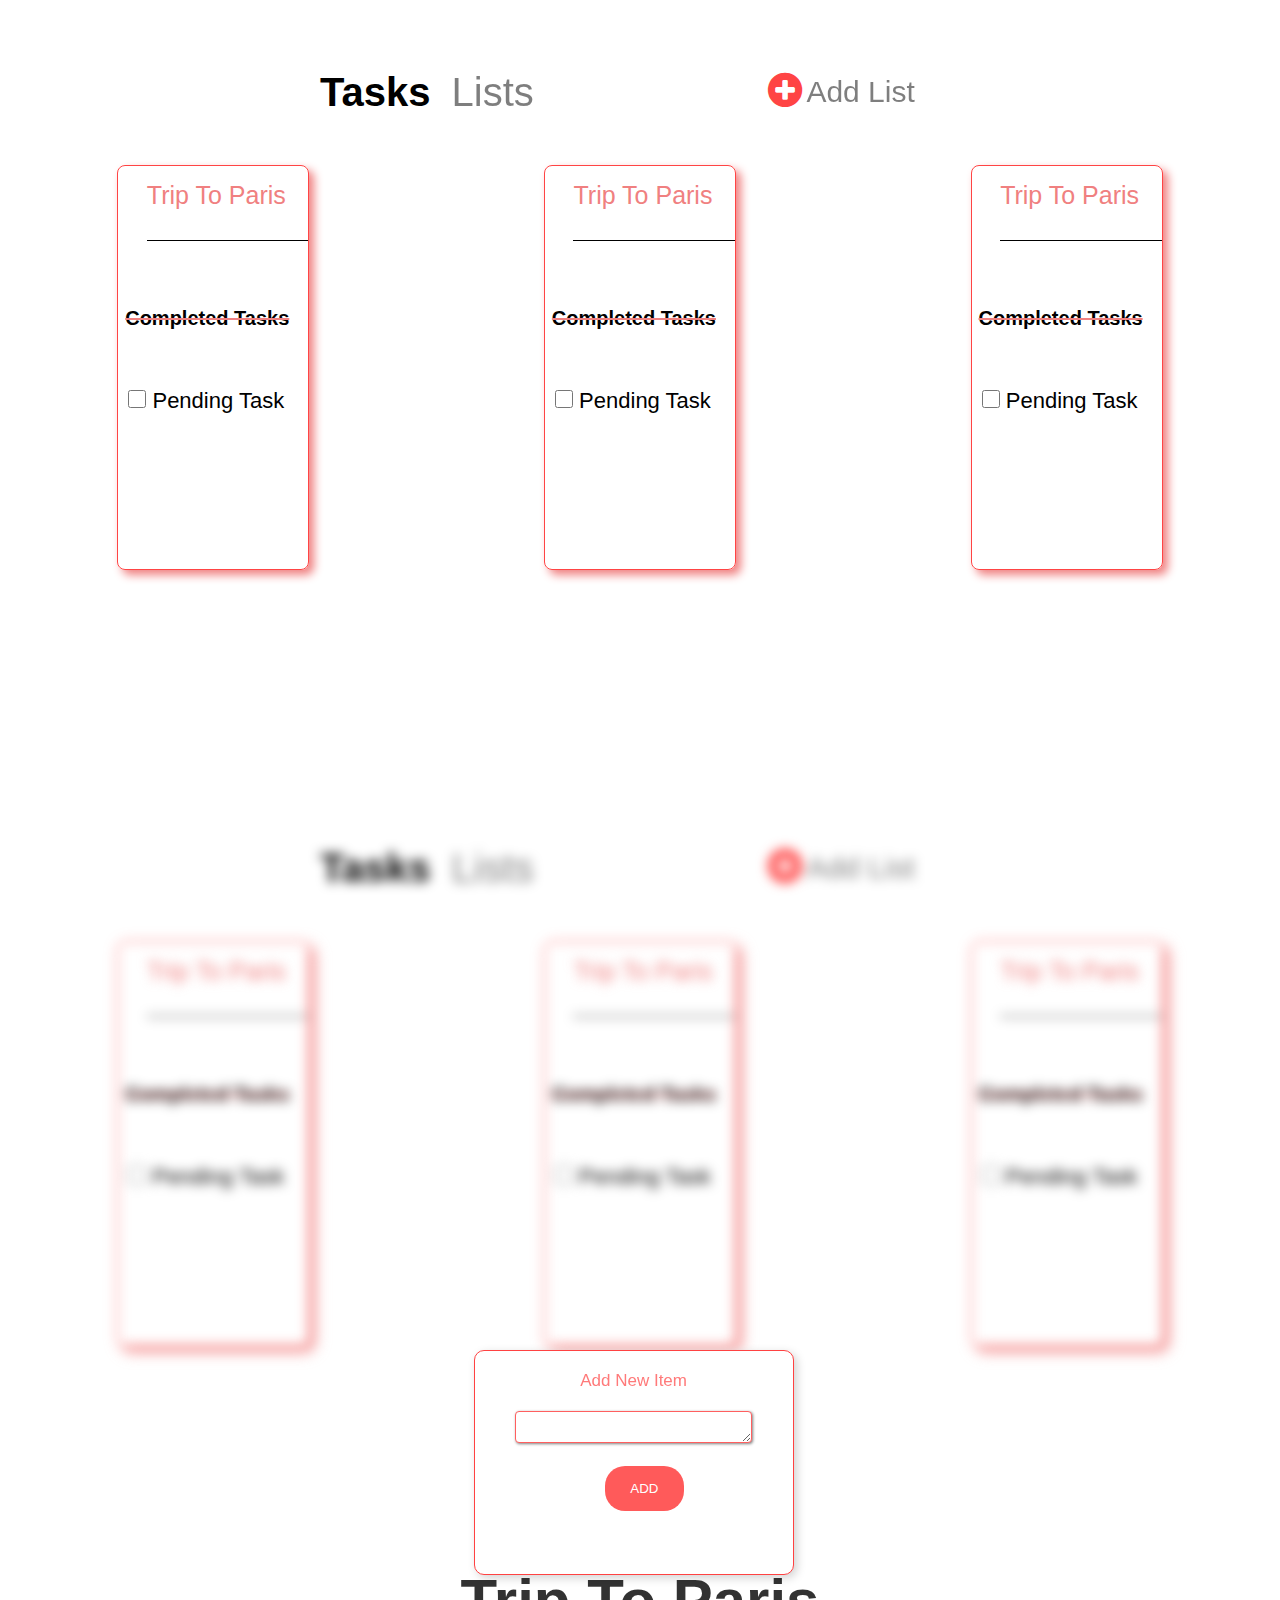
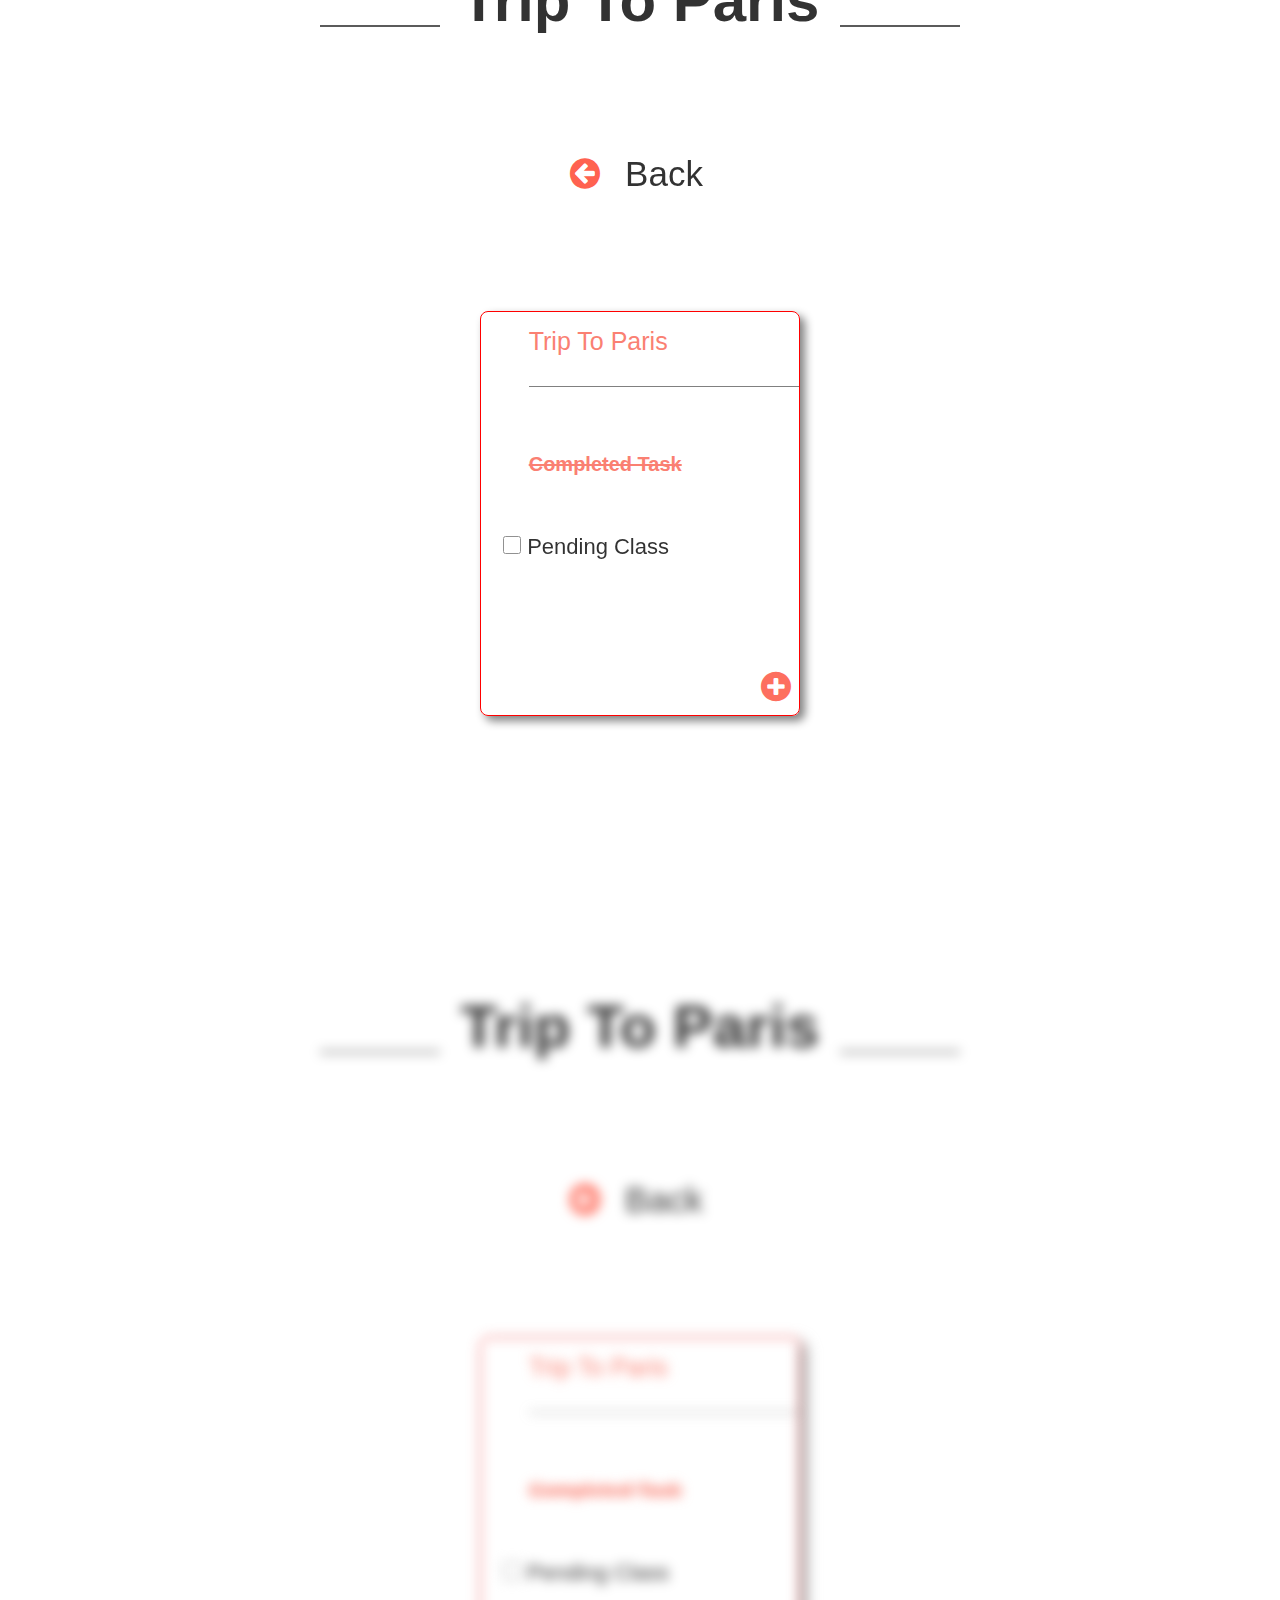
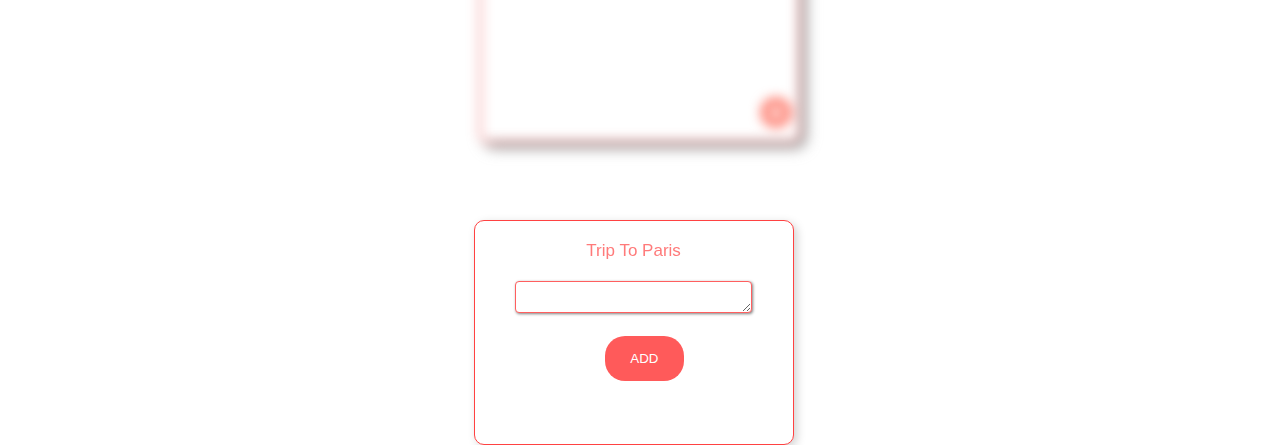
==== index.html @ 1796a3d1 "first commit" ====
<!DOCTYPE html>
<html lang="en">
<head>
    <meta charset="UTF-8">
    <meta http-equiv="X-UA-Compatible" content="IE=edge">
    <meta name="viewport" content="width=device-width, initial-scale=1.0">
    <link rel="stylesheet" href="https://cdnjs.cloudflare.com/ajax/libs/font-awesome/4.7.0/css/font-awesome.min.css">

    <title>TO DO UI APP</title>
    <link rel="stylesheet" href="index.css">
</head>
<body>
    <!-- page 1 -->
    <div class="upper_container">

        <!-- sub 1-->
        <div class="upper_container1">
            <span id="tasks">
                Tasks
            </span>

            <span id="lists">
                Lists
            </span>
        </div>



        <!-- sub 2 -->
        <div class="upper_container2">
            <div class="circle">
                <i class="fa fa-plus-circle" style="font-size:40px;color:rgb(255, 68, 68)">  </i>
            </div>

            <div id="addlist">
                Add List
            </div>
        </div>

    </div>


    <!-- parent div -->

    <div class="parent_card">

        <!-- first card -->
    <div class="card1">
        <!-- three sections -->

        <div class="div1">
            <p>Trip To Paris</p>
        </div>

        <div class="div2">
            <p>Completed Tasks</p>
        </div>

        <div class="div3">
            <form>
                <input type="checkbox" name="todo" id="check">
                <label for="todo">Pending Task</label>
            </form>
        </div>

    </div>

    <!-- second card -->
    <div class="card2">
        <!-- three sections -->

        <div class="div1">
            <p>Trip To Paris</p>
        </div>

        <div class="div2">
            <p>Completed Tasks</p>
        </div>

        <div class="div3">
            <form>
                <input type="checkbox" name="todo" id="check">
                <label for="todo">Pending Task</label>
            </form>
        </div>

    </div>

    <!-- third card -->
    <div class="card3">
        <!-- three sections -->

        <div class="div1">
            <p>Trip To Paris</p>
        </div>

        <div class="div2">
            <p>Completed Tasks</p>
        </div>

        <div class="div3">
            <form>
                <input type="checkbox" name="todo" id="check">
                <label for="todo">Pending Task</label>
            </form>
        </div>

    </div>

    </div>


    <!-- page 1 blur -->

    <div class="not-show">

        <div class="upper_container">

            <!-- sub 1-->
            <div class="upper_container1">
                <span id="tasks">
                    Tasks
                </span>
    
                <span id="lists">
                    Lists
                </span>
            </div>
    
    
    
            <!-- sub 2 -->
            <div class="upper_container2">
                <div class="circle">
                    <i class="fa fa-plus-circle" style="font-size:40px;color:rgb(255, 68, 68)">  </i>
                </div>
    
                <div id="addlist">
                    Add List
                </div>
            </div>
    
        </div>
    
    
        <div class="parent_card">
    
            <!-- first card -->
        <div class="card1">
            <!-- three sections -->
    
            <div class="div1">
                <p>Trip To Paris</p>
            </div>
    
            <div class="div2">
                <p>Completed Tasks</p>
            </div>
    
            <div class="div3">
                <form>
                    <input type="checkbox" name="todo" id="check">
                    <label for="todo">Pending Task</label>
                </form>
            </div>
    
        </div>
    
        <!-- second card -->
        <div class="card1">
            <!-- three sections -->
    
            <div class="div1">
                <p>Trip To Paris</p>
            </div>
    
            <div class="div2">
                <p>Completed Tasks</p>
            </div>
    
            <div class="div3">
                <form>
                    <input type="checkbox" name="todo" id="check">
                    <label for="todo">Pending Task</label>
                </form>
            </div>
    
        </div>
    
        <!-- third card -->
        <div class="card1">
            <!-- three sections -->
    
            <div class="div1">
                <p>Trip To Paris</p>
            </div>
    
            <div class="div2">
                <p>Completed Tasks</p>
            </div>
    
            <div class="div3">
                <form>
                    <input type="checkbox" name="todo" id="check">
                    <label for="todo">Pending Task</label>
                </form>
            </div>
    
        </div>
    
        </div>

    </div>

    <!-- pop up -->

    <div class="pop-up">
    
        <center> <p id="add_new">Add New Item</p> </center> 
        
        <center> <textarea  class="pop-upbar" ></textarea> </center> 
        
        <button class="pop-up-button">ADD</button>
    
    </div>
   

    
<!-- Page 2 -->

<div class="page2">

    <div class="trip_paris">
        <div class="heading">
             Trip To Paris
        </div>
    
        <div class="lower_container">
    
            <div class="arrow">
                 <i class="fa fa-arrow-circle-left"></i>
            </div>
         
            <div class="text_back">
               Back
            </div>
        </div>
    </div>
    
    <div class="card">
    
     <div class="c1">
         <p>Trip To Paris</p>
     </div>
    
     <div class="c2">
         <p>Completed Task</p>
     </div>
    
     <div class="c3">
         <form>
             <input type="checkbox" name="checkbox" id="check1" >
             <label for="check">Pending Class</label>
         </form>
     </div>
    
     <div class="plus">
         <i class="fa fa-plus-circle"></i>
     </div>
    
    </div>

</div>

<!--  blur -->

<div class="not-show">
    <div class="page2">

        <div class="trip_paris">
            <div class="heading">
                 Trip To Paris
            </div>
        
            <div class="lower_container">
        
                <div class="arrow">
                     <i class="fa fa-arrow-circle-left"></i>
                </div>
             
                <div class="text_back">
                   Back
                </div>
            </div>
        </div>
        
        <div class="card">
        
         <div class="c1">
             <p>Trip To Paris</p>
         </div>
        
         <div class="c2">
             <p>Completed Task</p>
         </div>
        
         <div class="c3">
             <form>
                 <input type="checkbox" name="checkbox" id="check1" >
                 <label for="check">Pending Class</label>
             </form>
         </div>
        
         <div class="plus">
             <i class="fa fa-plus-circle"></i>
         </div>
        
        </div>
    
    </div>
</div>

<div class="pop-up1">
    
    <center> <p id="add_new1">Trip To Paris</p> </center> 
    
    <center> <textarea  class="pop-upbar1" ></textarea> </center> 
    
    <button class="pop-up-button1">ADD</button>

</div>

</body>
</html>
---- index.css ----
*{
    margin: 0;
    padding: 0;
    box-sizing: border-box;
    font-family: Arial, Helvetica, sans-serif;
}

.upper_container{
    width: 50%;
    height: 10%;
    margin: 50px auto;
    position: relative;
}

.upper_container1{
    width: 35%;
    height: 100%;
    padding-top: 20px ;
}

#tasks{
    font-weight: bold;
    font-size: 2.5rem;
}

#lists{
    font-size: 2.5rem;
    margin-left: 10px;
    opacity: 0.5;
}

.upper_container2{
    width: 30%;
    height: 100%;
    padding-top: 20px;
    position: absolute;
    top: 0px;
    right: 0px;
}

#addlist{
    position: absolute;
    width: 80%;
    height: 100%;
    top: 0;
    right: 0;
    font-size: 30px;
    opacity: 0.5;
    padding-top: 25px;
}

.card1,.card2,.card3{
    margin-top: 10px;
    border: 1.5px solid rgb(255, 68, 68);
    height: 45vh;
    width: 15%;
    position: relative;
    border-radius: 8px;
    box-shadow: 5px 5px 10px lightcoral;
    margin: auto;
}

.div1{
    position: absolute;
    top: 15px;
    right: 0;
    font-size: 25px;
    width: 85%;
    text-align: left;
    height: 15%;
    color: lightcoral;
    border-bottom: 1px solid black;
}

.div2{
    width: 90%;
    height:10% ;
    font-size: 20px;
    color: black;
    text-align: right;
    position: absolute;
    top: 35%;
    font-weight: bold;
    text-decoration: lightcoral line-through;
}

.div3{
    width: 90%;
    height: 10%;
    position: absolute;
    top: 55%;
    text-align: left;
    font-size: 22px;
}

#check{
    width: 18px;
    height: 18px;
    margin-left: 10px;
}

.parent_card{
    display: flex;
}

.trip_paris{
    
    width: 50%;
    height: 35vh ;
    margin: 50px auto;
    position: relative;
}

.page2{
    margin-top: 200px;
    margin-bottom: 100px;
}

.heading{
    width: 100%;
    height: 50%;
    padding-top: 20px;
    font-weight: bold;
    font-size:60px ;
    text-align: center;
    opacity: 0.8;
}

.heading::before{
    content: "";
    display: block;
    width: 120px;
    height: 2px;  /*height small*/
    background: black;

    position: absolute;
    left: 0;
    top: 25%;
    opacity: 0.8;
    
}

.heading::after{
    content: "";
    display: block;
    width: 120px;
    height: 2px;
    background-color: black;
    position: absolute;
    right: 0;
    top: 25%;
    opacity: 0.8;
}

.lower_container{
    position: absolute;
    top: 50%;
    width: 100%;
    text-align: center;
    padding-top: 45px;
    
}

.arrow{
    color: rgb(255, 98, 80);
    font-size: 35px ;  /*width 20%*/
    position: absolute;
    top: 50px;
    right:360px ;
    
}

.text_back{
    position: absolute;
    width:80% ;
    height:100% ;
    top: 50px ;
    right: 40px;
    font-size: 35px ;
    opacity: 0.8;
}

.card{
    margin-top: 10px;
    width: 25%;
    height: 45vh;
    border: 1.5px solid red ;
    border-radius: 8px;
    /*for center*/
    position: relative;
    margin: auto;
    box-shadow: 5px 5px 10px gray;
}

.c1{
    position: absolute;
    top: 15px;
    right: 0px;
    text-align: left;
    font-size: 25px;
    width: 85%;
    height: 15%;   /*15% of  40vh */
    border-bottom: 1px solid gray;
    color: salmon;

}

.c2{
    position: absolute;
    width: 85%;
    height: 15%;
    top: 35%;
    right: 0px;
    color: salmon;
    text-decoration: salmon line-through ;
    font-size: 20px;
    font-weight: bold;
}


.c3{
    position: absolute;
    top: 55%;
    width: 85%;
    height: 15%;
    text-align: left;
    font-size: 22px;
    opacity: 0.8;

}

#check1{
    width:18px;
    height: 18px;
    margin-left:22px ;
}

.plus{
    position: absolute;
    bottom:8px ;
    right: 8px;
    font-size:35px ;
    color: rgb(253, 111, 95);
    
}

.not-show{
    filter: blur(6px);
    -webkit-filter: blur(6px);
    margin-top: 20%;
}

.pop-up{
    position: absolute;
    top: 150%;
    left: 37%;  /*37  25%  37   right middle left*/
    height: 25vh;
    width: 25%;
    border: 1.5px solid rgb(255, 66, 66);
    border-radius: 10px;
    color:rgb(255, 66, 66) ;
    font-size: 18px;
    box-shadow: 3px 3px 10px lightgray ;
    background-color: white;
    padding: 20px;
}

#add_new{
    opacity: 0.7;
    font-size: 17px;

}

.pop-upbar{
    margin-top: 20px;
    border-radius: 4px;
    width: 85%;
    height: 25%;
    border: 1.5px solid rgb(255, 95, 95);
    box-shadow: 1px 1px 3px gray;
}

.pop-up-button{
    width: 25%;
    height: 20%;
    margin-top: 18px;
    color: white;
    background-color: rgb(255, 90, 90);
    border-radius: 20px;
    border: none;
    position: absolute;
    left: 130px;
    font-size: 20;
}




/*  */

.pop-up1{
    position: absolute;
    top: 380%;
    left: 37%;  /*37  25%  37   right middle left*/
    height: 25vh;
    width: 25%;
    border: 1.5px solid rgb(255, 66, 66);
    border-radius: 10px;
    color:rgb(255, 66, 66) ;
    font-size: 18px;
    box-shadow: 3px 3px 10px lightgray ;
    background-color: white;
    padding: 20px;
}

#add_new1{
    opacity: 0.7;
    font-size: 17px;

}

.pop-upbar1{
    margin-top: 20px;
    border-radius: 4px;
    width: 85%;
    height: 25%;
    border: 1.5px solid rgb(255, 95, 95);
    box-shadow: 1px 1px 3px gray;
}

.pop-up-button1{
    width: 25%;
    height: 20%;
    margin-top: 18px;
    color: white;
    background-color: rgb(255, 90, 90);
    border-radius: 20px;
    border: none;
    position: absolute;
    left: 130px;
    font-size: 20;
}

@media(max-width: 600px){
    .upper_container{
        width: 80%;
    } 

    #addlist{
        display: none;
    }

    .parent_card{
        display: block;
    }

    .circle{
        right: 40px;
    }

    .upper_container1{
        width: 80%;
    }

    .div2{
        display: none;
    }

    .div3{
        display: none;
    }

    .div1{
        border:none ;
        color: rgb(7, 7, 7);
    }

    .card1{
        width: 90%;
        height: 15vh;
        margin-top:30px ;
    }

    .card2{
        width: 90%;
        height: 15vh;
        margin-top:30px ;
    }

    .card3{
        width: 90%;
        height: 15vh;
        margin-top:30px ;
    }

    .pop-up{
        height: 40vh;
        width: 70%;
        left: 45px;
        top: 120%;
    }

    .pop-up-button{
        left: 97px;
    }

    .pop-up1{
        height: 40vh;
        width: 70%;
        left: 45px;
    }

    .pop-up-button1{
        left: 97px;
    }

    .heading::before{
        
        display: none;
        
    }
    
    .heading::after{
       display: none;
    }

    .heading{
        font-size:35px ;
        height: 40%;
    }

    .text_back{
        display: none;
    }

    .trip_paris{
        width: 80%;
        height: 12vh;
    }

    .card{
        width: 80%;
        height: 70vh;
    }
    
   .arrow{
    top: 0px;
    right:300px ; 
   }
   
   .lower_container{
       top: 38%;
   }
}
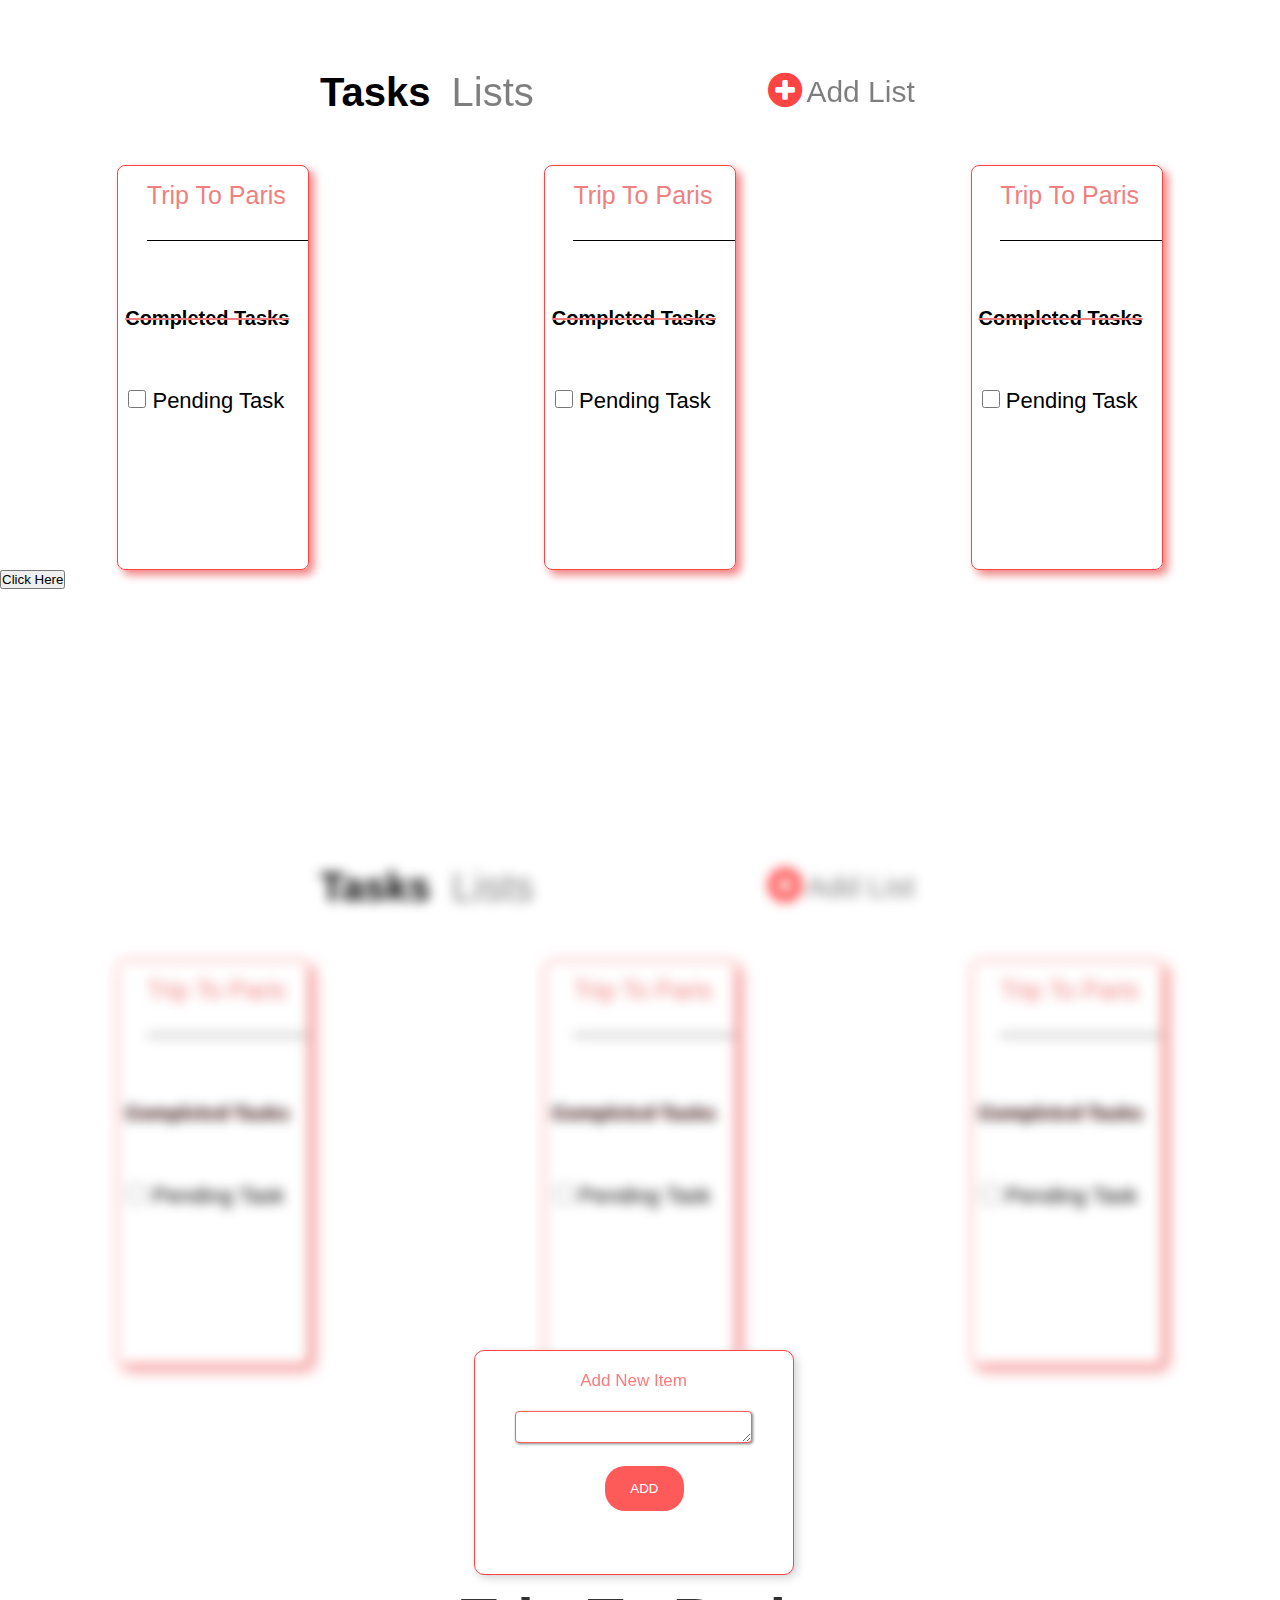
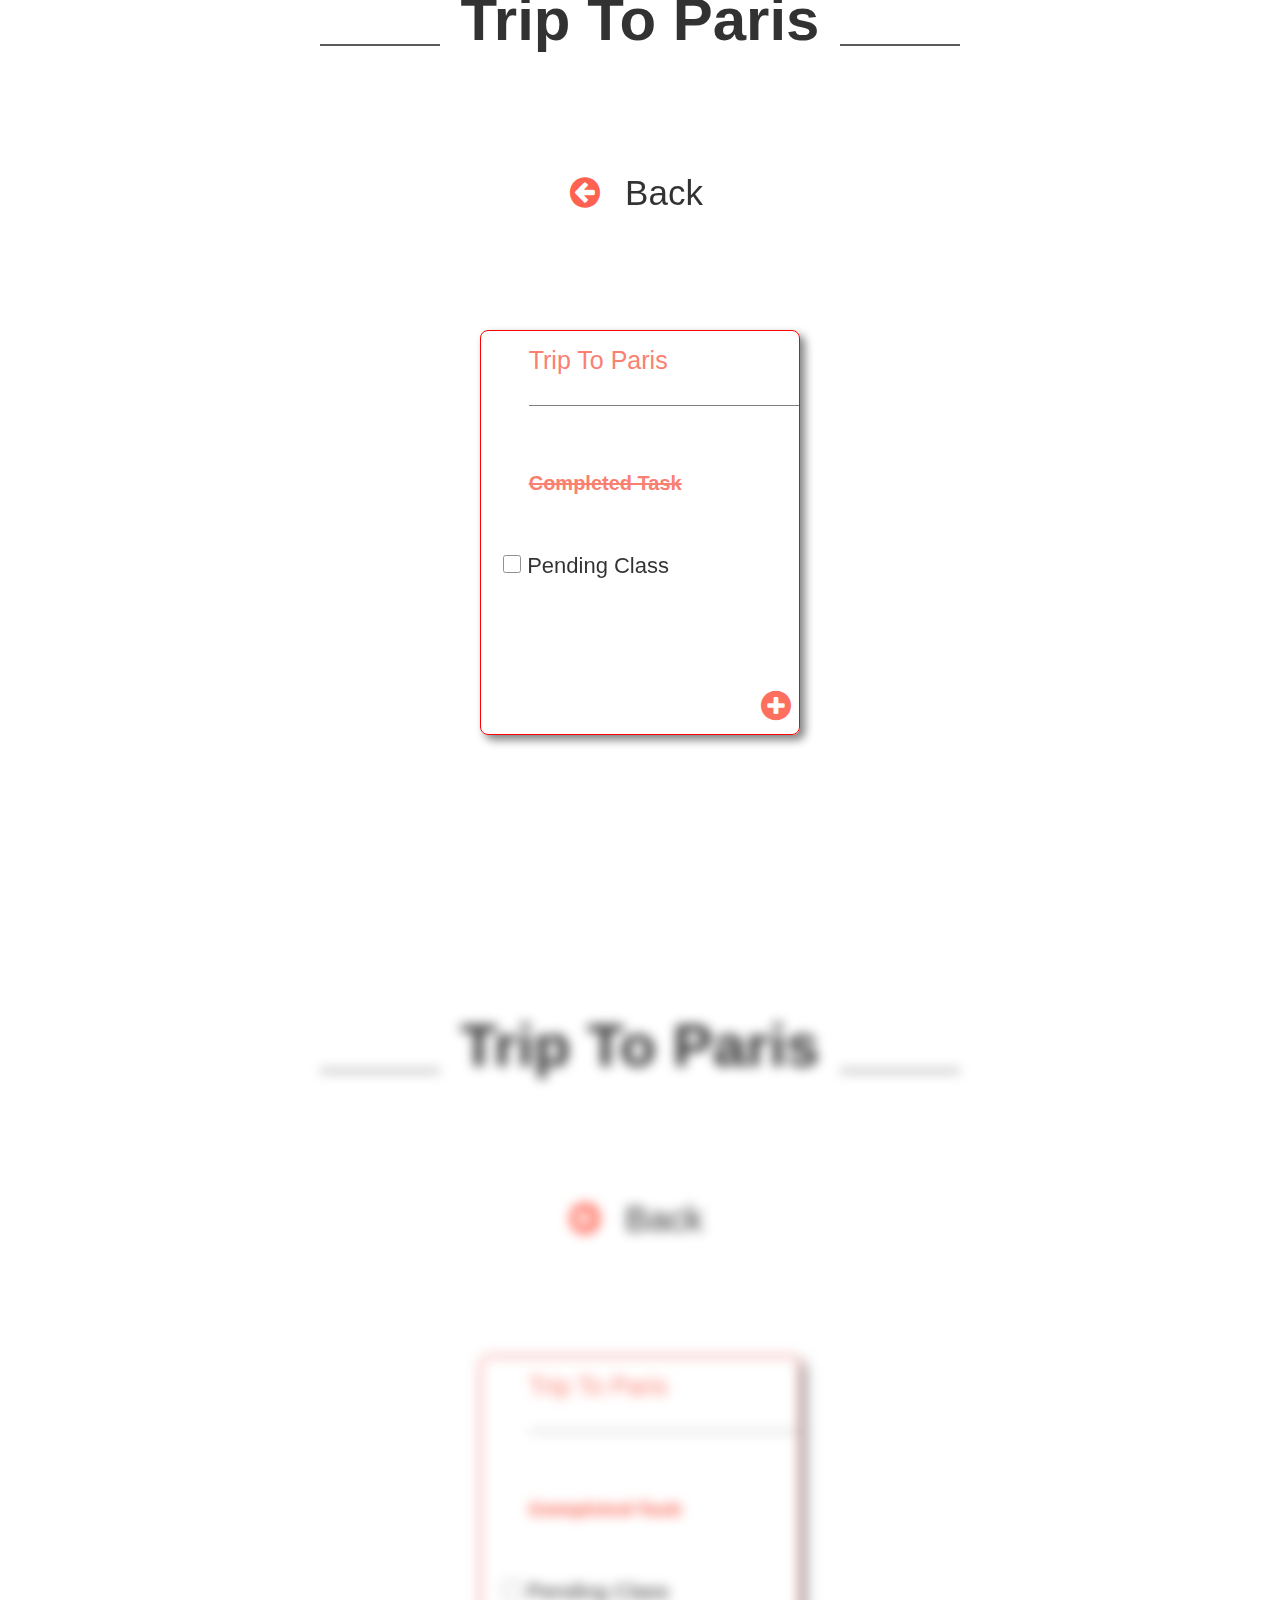
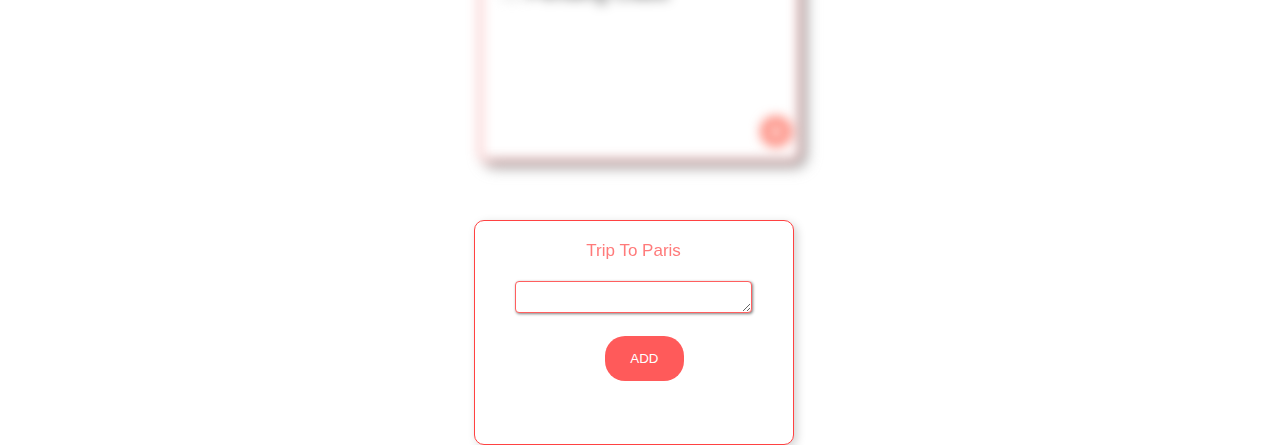
==== commit f95e3ca4: "add button" ====
--- a/index.html
+++ b/index.html
@@ -108,8 +108,12 @@
     </div>
 
     </div>
-
-
+    
+    <!--add button-->
+    <a href="index_2.html"><button  id="btn-click">Click Here</button></a>
+    
+    
+    
     <!-- page 1 blur -->
 
     <div class="not-show">
@@ -331,4 +335,4 @@
 </div>
 
 </body>
-</html>+</html>
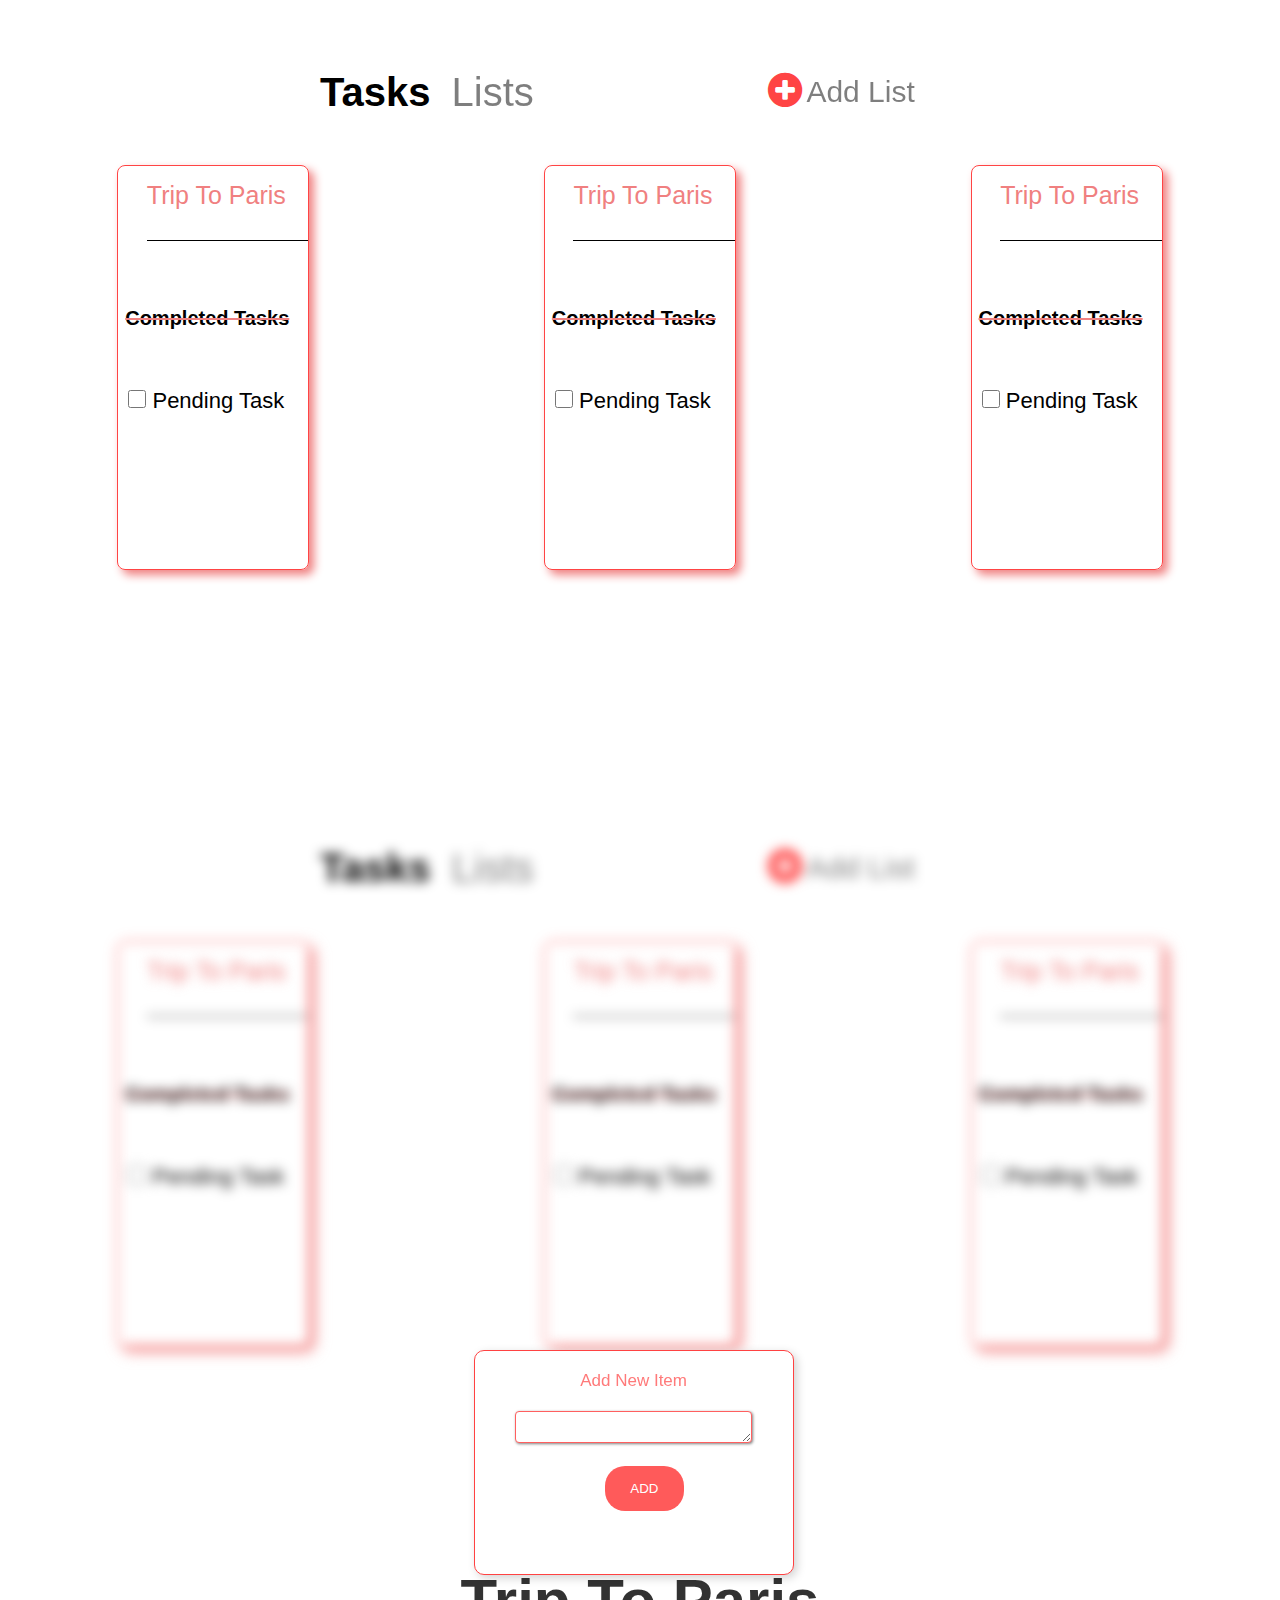
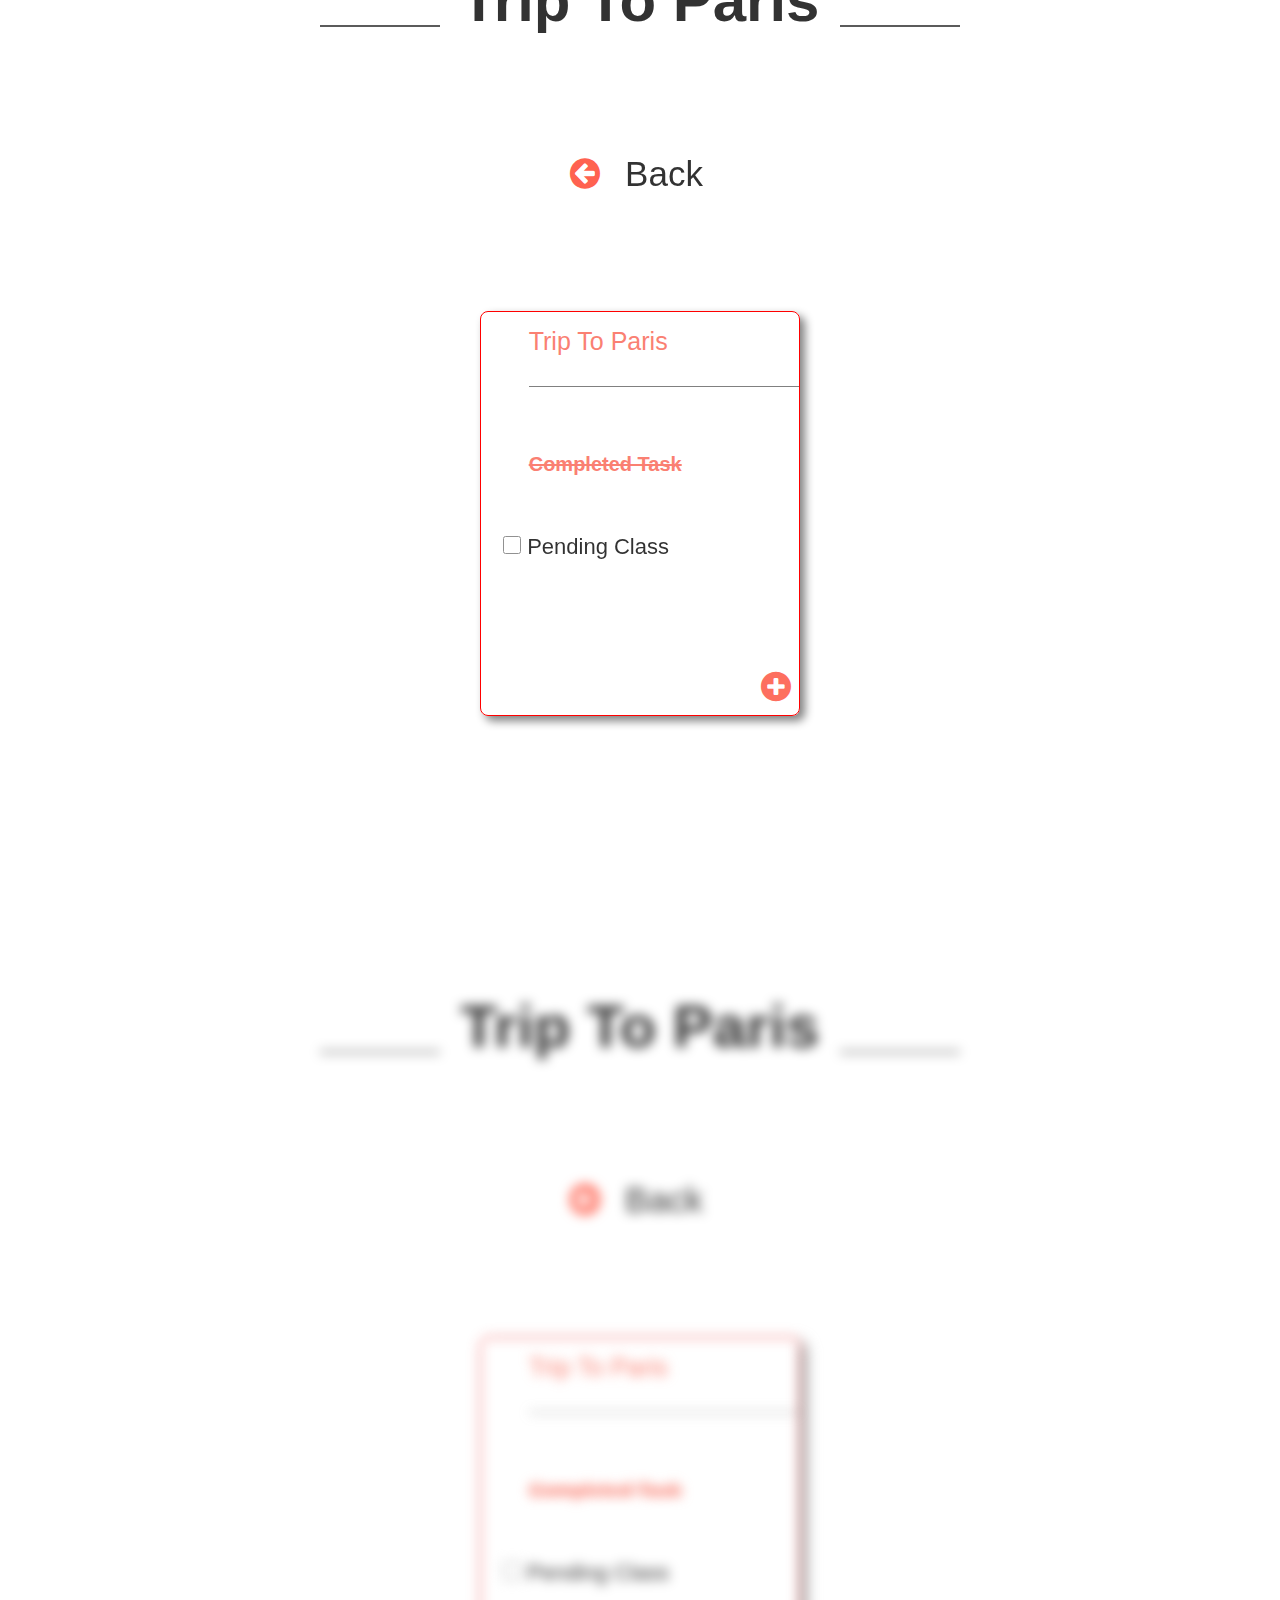
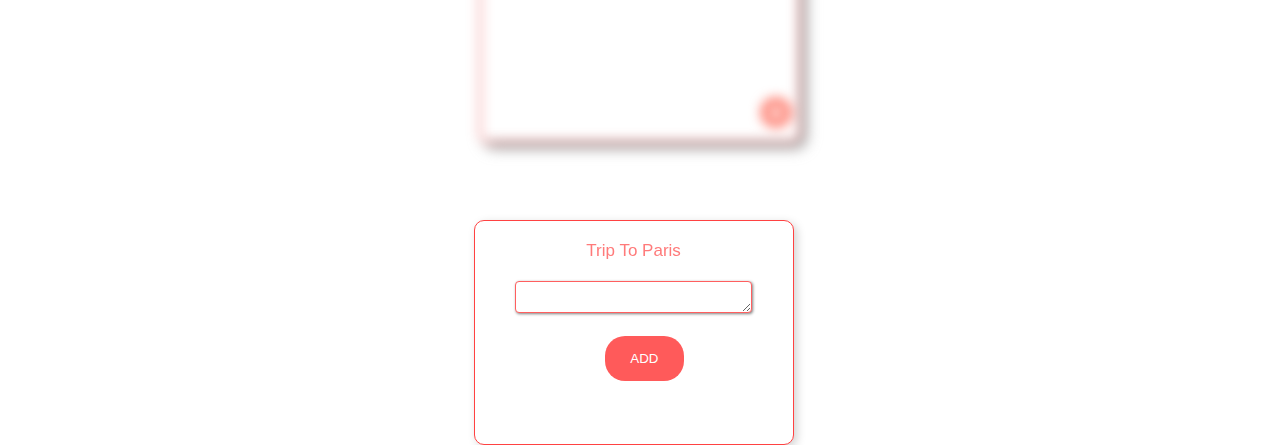
==== commit dc69b0ec: "add link to fa fa circle" ====
--- a/index.html
+++ b/index.html
@@ -28,9 +28,10 @@
 
         <!-- sub 2 -->
         <div class="upper_container2">
-            <div class="circle">
+            <a href="index_2.html"><div class="circle">
                 <i class="fa fa-plus-circle" style="font-size:40px;color:rgb(255, 68, 68)">  </i>
             </div>
+            </a>
 
             <div id="addlist">
                 Add List
@@ -108,11 +109,6 @@
     </div>
 
     </div>
-    
-    <!--add button-->
-    <a href="index_2.html"><button  id="btn-click">Click Here</button></a>
-    
-    
     
     <!-- page 1 blur -->
 
--- a/index.css
+++ b/index.css
@@ -91,6 +91,17 @@
     top: 55%;
     text-align: left;
     font-size: 22px;
+}
+
+
+#btn-click{
+    background-color: white;
+    color: #ff5e74;
+    border: 1px solid #a1a1a1;
+    padding: 10px;
+    margin-top: 35px;
+    margin-left: 45%;
+    box-shadow: 3px 2px 5px 0 #ff5e74;
 }
 
 #check{
@@ -451,4 +462,6 @@
    .lower_container{
        top: 38%;
    }
-}+}
+
+
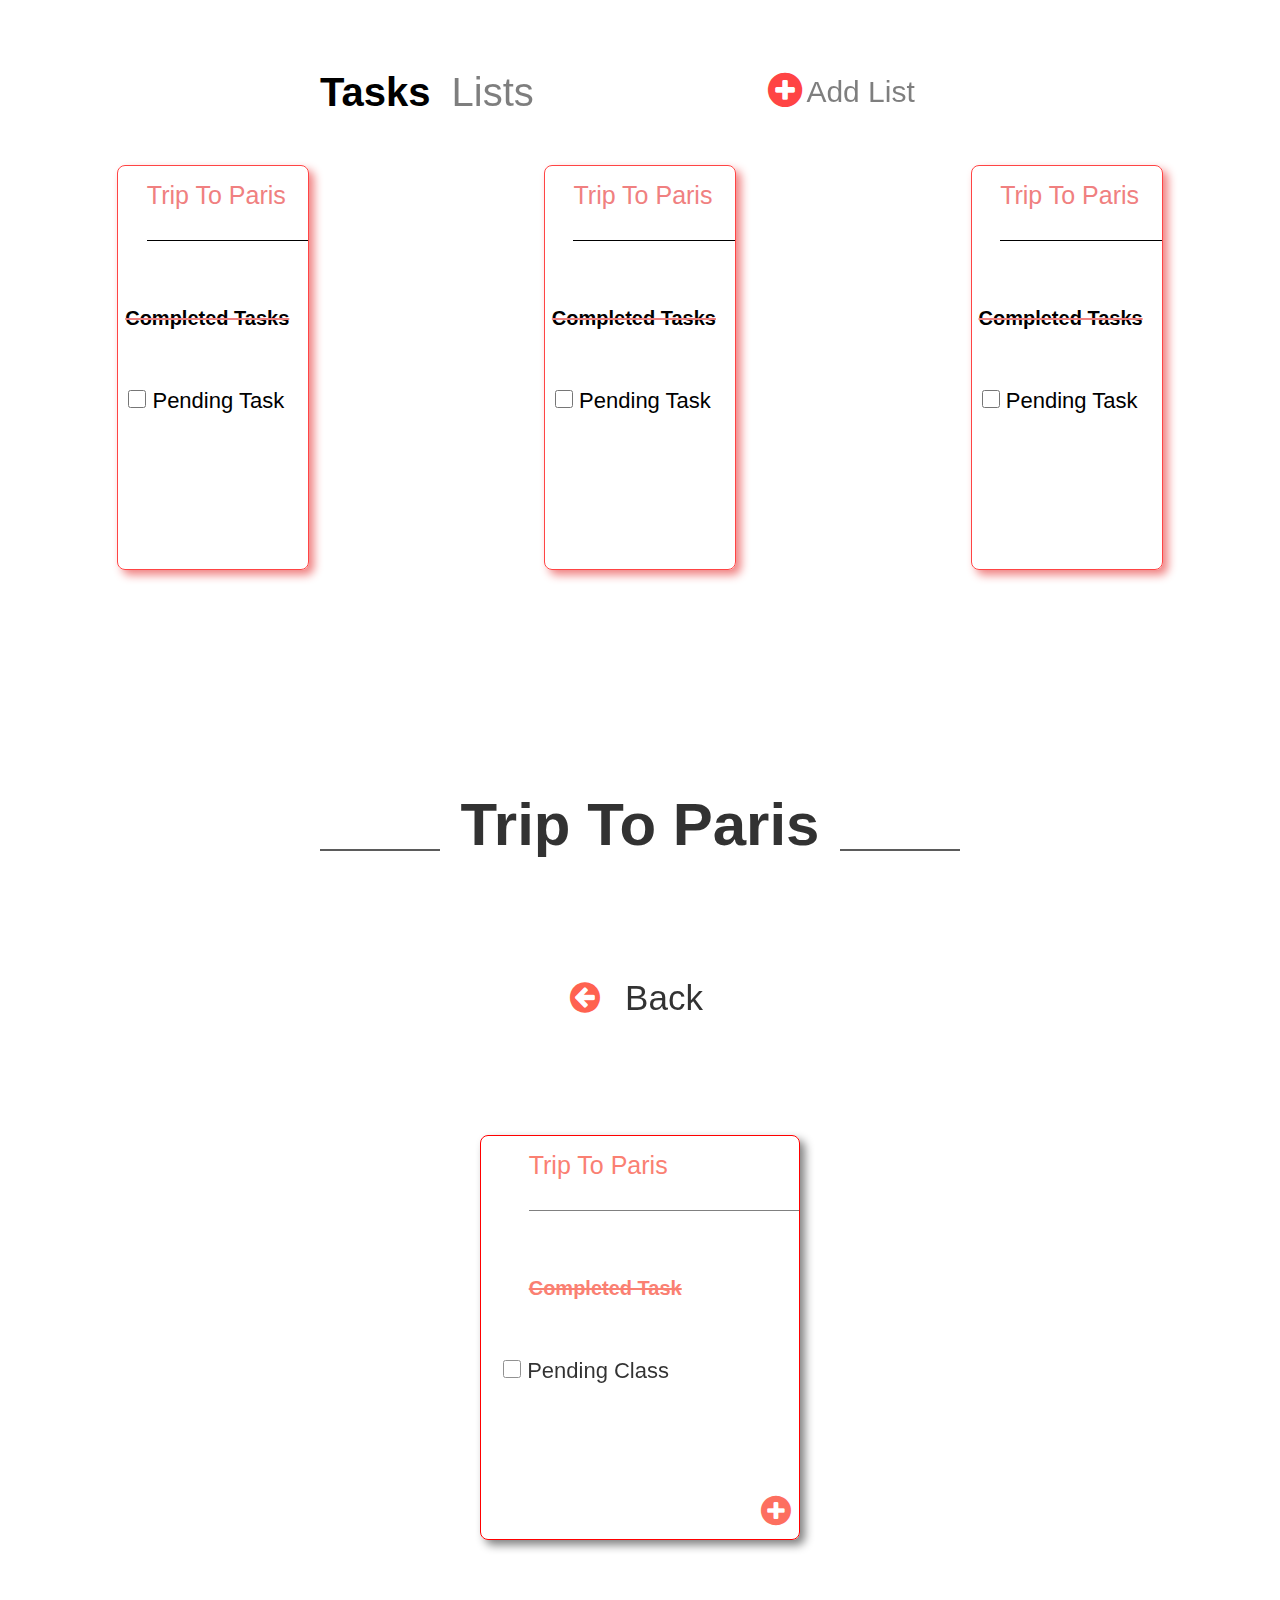
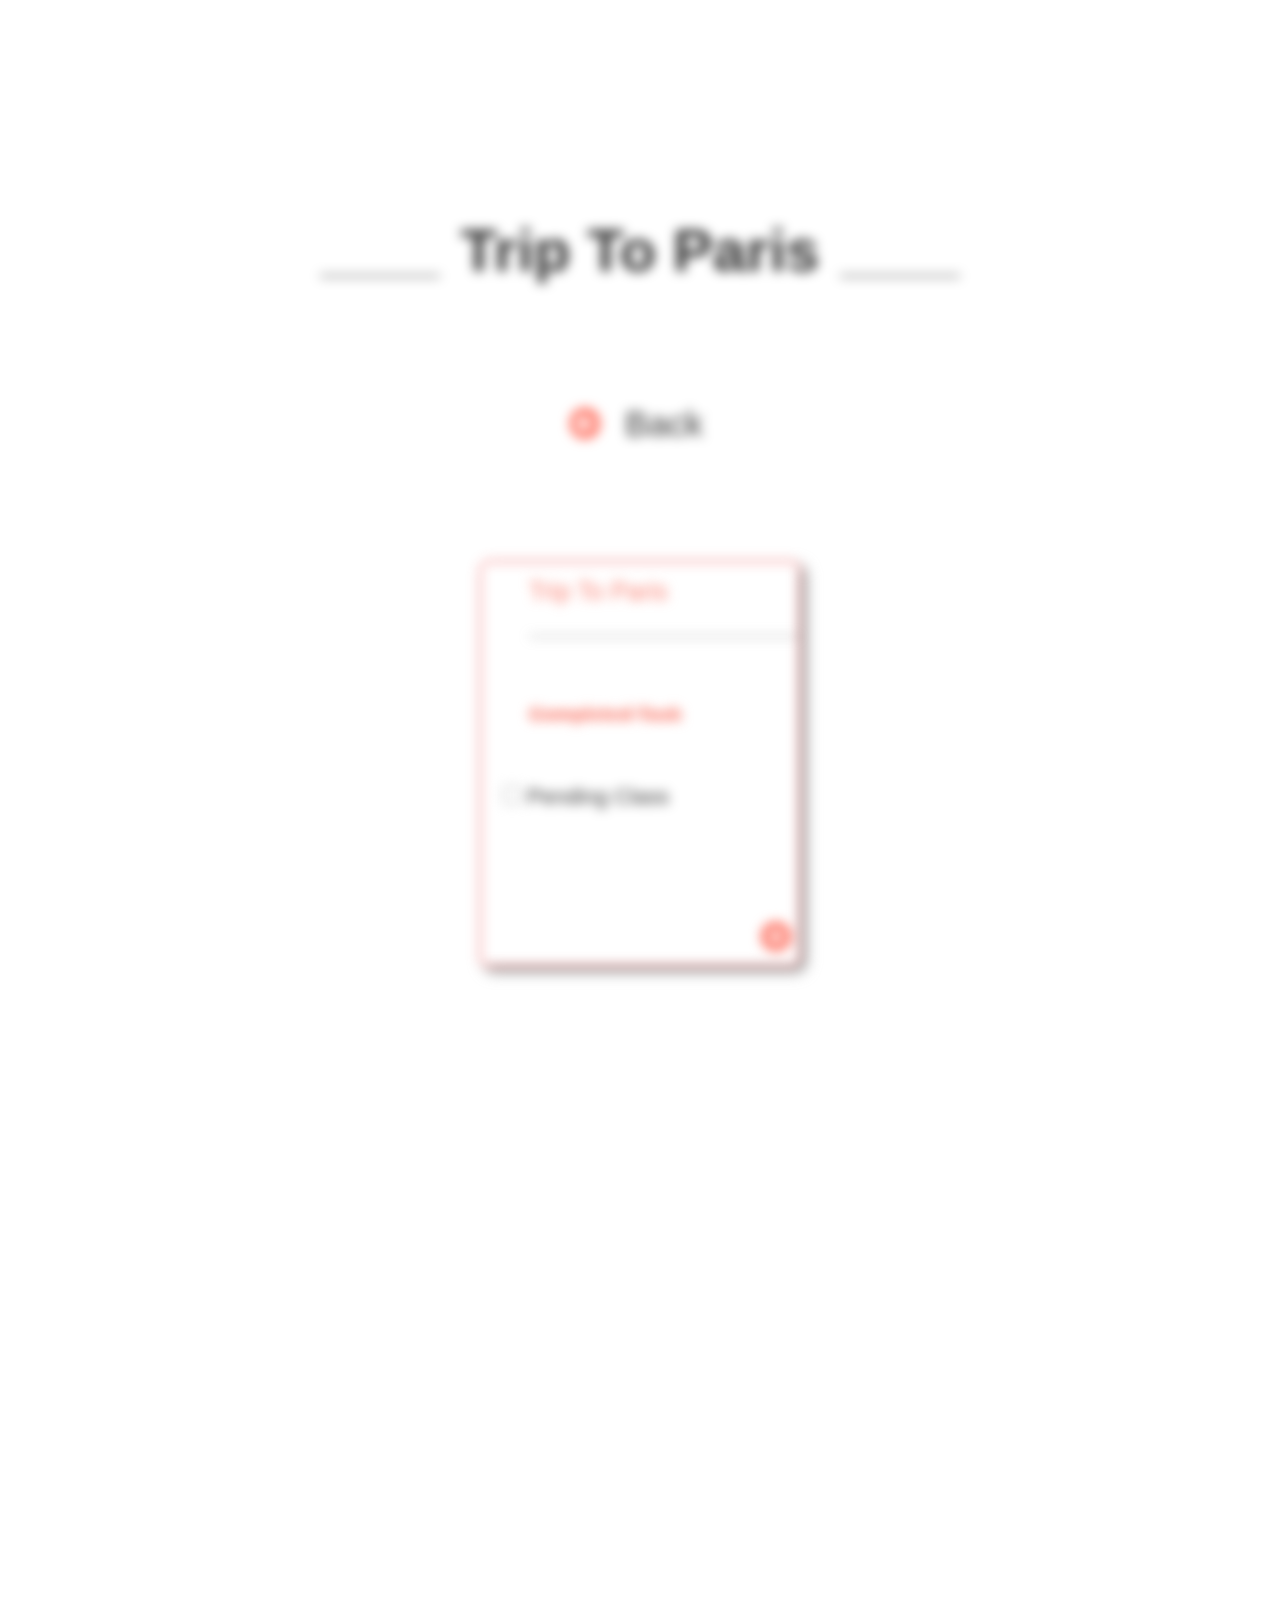
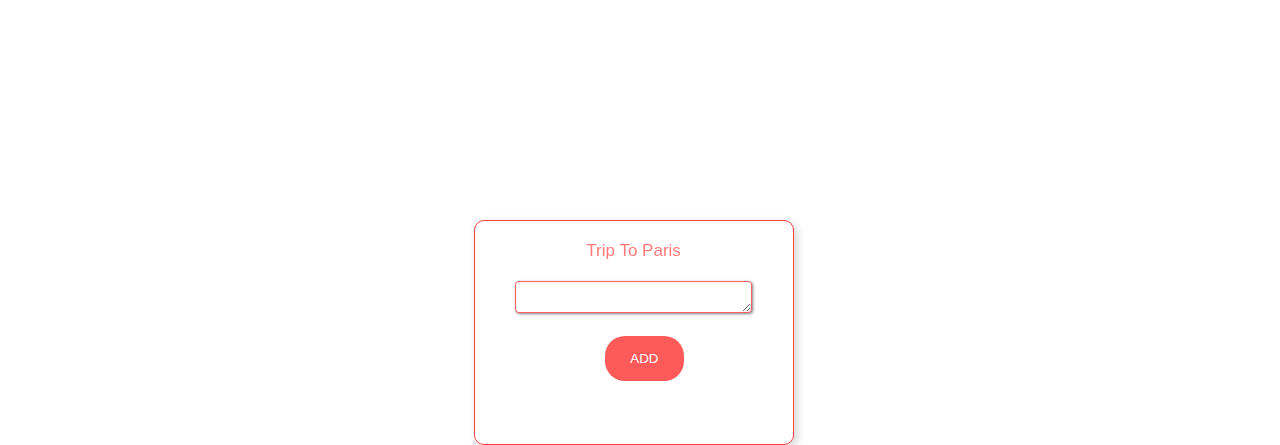
==== commit 08bb4b86: "remove blur page 1" ====
--- a/index.html
+++ b/index.html
@@ -110,122 +110,6 @@
 
     </div>
     
-    <!-- page 1 blur -->
-
-    <div class="not-show">
-
-        <div class="upper_container">
-
-            <!-- sub 1-->
-            <div class="upper_container1">
-                <span id="tasks">
-                    Tasks
-                </span>
-    
-                <span id="lists">
-                    Lists
-                </span>
-            </div>
-    
-    
-    
-            <!-- sub 2 -->
-            <div class="upper_container2">
-                <div class="circle">
-                    <i class="fa fa-plus-circle" style="font-size:40px;color:rgb(255, 68, 68)">  </i>
-                </div>
-    
-                <div id="addlist">
-                    Add List
-                </div>
-            </div>
-    
-        </div>
-    
-    
-        <div class="parent_card">
-    
-            <!-- first card -->
-        <div class="card1">
-            <!-- three sections -->
-    
-            <div class="div1">
-                <p>Trip To Paris</p>
-            </div>
-    
-            <div class="div2">
-                <p>Completed Tasks</p>
-            </div>
-    
-            <div class="div3">
-                <form>
-                    <input type="checkbox" name="todo" id="check">
-                    <label for="todo">Pending Task</label>
-                </form>
-            </div>
-    
-        </div>
-    
-        <!-- second card -->
-        <div class="card1">
-            <!-- three sections -->
-    
-            <div class="div1">
-                <p>Trip To Paris</p>
-            </div>
-    
-            <div class="div2">
-                <p>Completed Tasks</p>
-            </div>
-    
-            <div class="div3">
-                <form>
-                    <input type="checkbox" name="todo" id="check">
-                    <label for="todo">Pending Task</label>
-                </form>
-            </div>
-    
-        </div>
-    
-        <!-- third card -->
-        <div class="card1">
-            <!-- three sections -->
-    
-            <div class="div1">
-                <p>Trip To Paris</p>
-            </div>
-    
-            <div class="div2">
-                <p>Completed Tasks</p>
-            </div>
-    
-            <div class="div3">
-                <form>
-                    <input type="checkbox" name="todo" id="check">
-                    <label for="todo">Pending Task</label>
-                </form>
-            </div>
-    
-        </div>
-    
-        </div>
-
-    </div>
-
-    <!-- pop up -->
-
-    <div class="pop-up">
-    
-        <center> <p id="add_new">Add New Item</p> </center> 
-        
-        <center> <textarea  class="pop-upbar" ></textarea> </center> 
-        
-        <button class="pop-up-button">ADD</button>
-    
-    </div>
-   
-
-    
 <!-- Page 2 -->
 
 <div class="page2">
@@ -264,7 +148,7 @@
          </form>
      </div>
     
-     <div class="plus">
+     <div id="page2_blur" class="plus">
          <i class="fa fa-plus-circle"></i>
      </div>
     
@@ -274,7 +158,7 @@
 
 <!--  blur -->
 
-<div class="not-show">
+<div class="not-show" id="page2_blur">
     <div class="page2">
 
         <div class="trip_paris">
--- a/index.css
+++ b/index.css
@@ -91,17 +91,6 @@
     top: 55%;
     text-align: left;
     font-size: 22px;
-}
-
-
-#btn-click{
-    background-color: white;
-    color: #ff5e74;
-    border: 1px solid #a1a1a1;
-    padding: 10px;
-    margin-top: 35px;
-    margin-left: 45%;
-    box-shadow: 3px 2px 5px 0 #ff5e74;
 }
 
 #check{
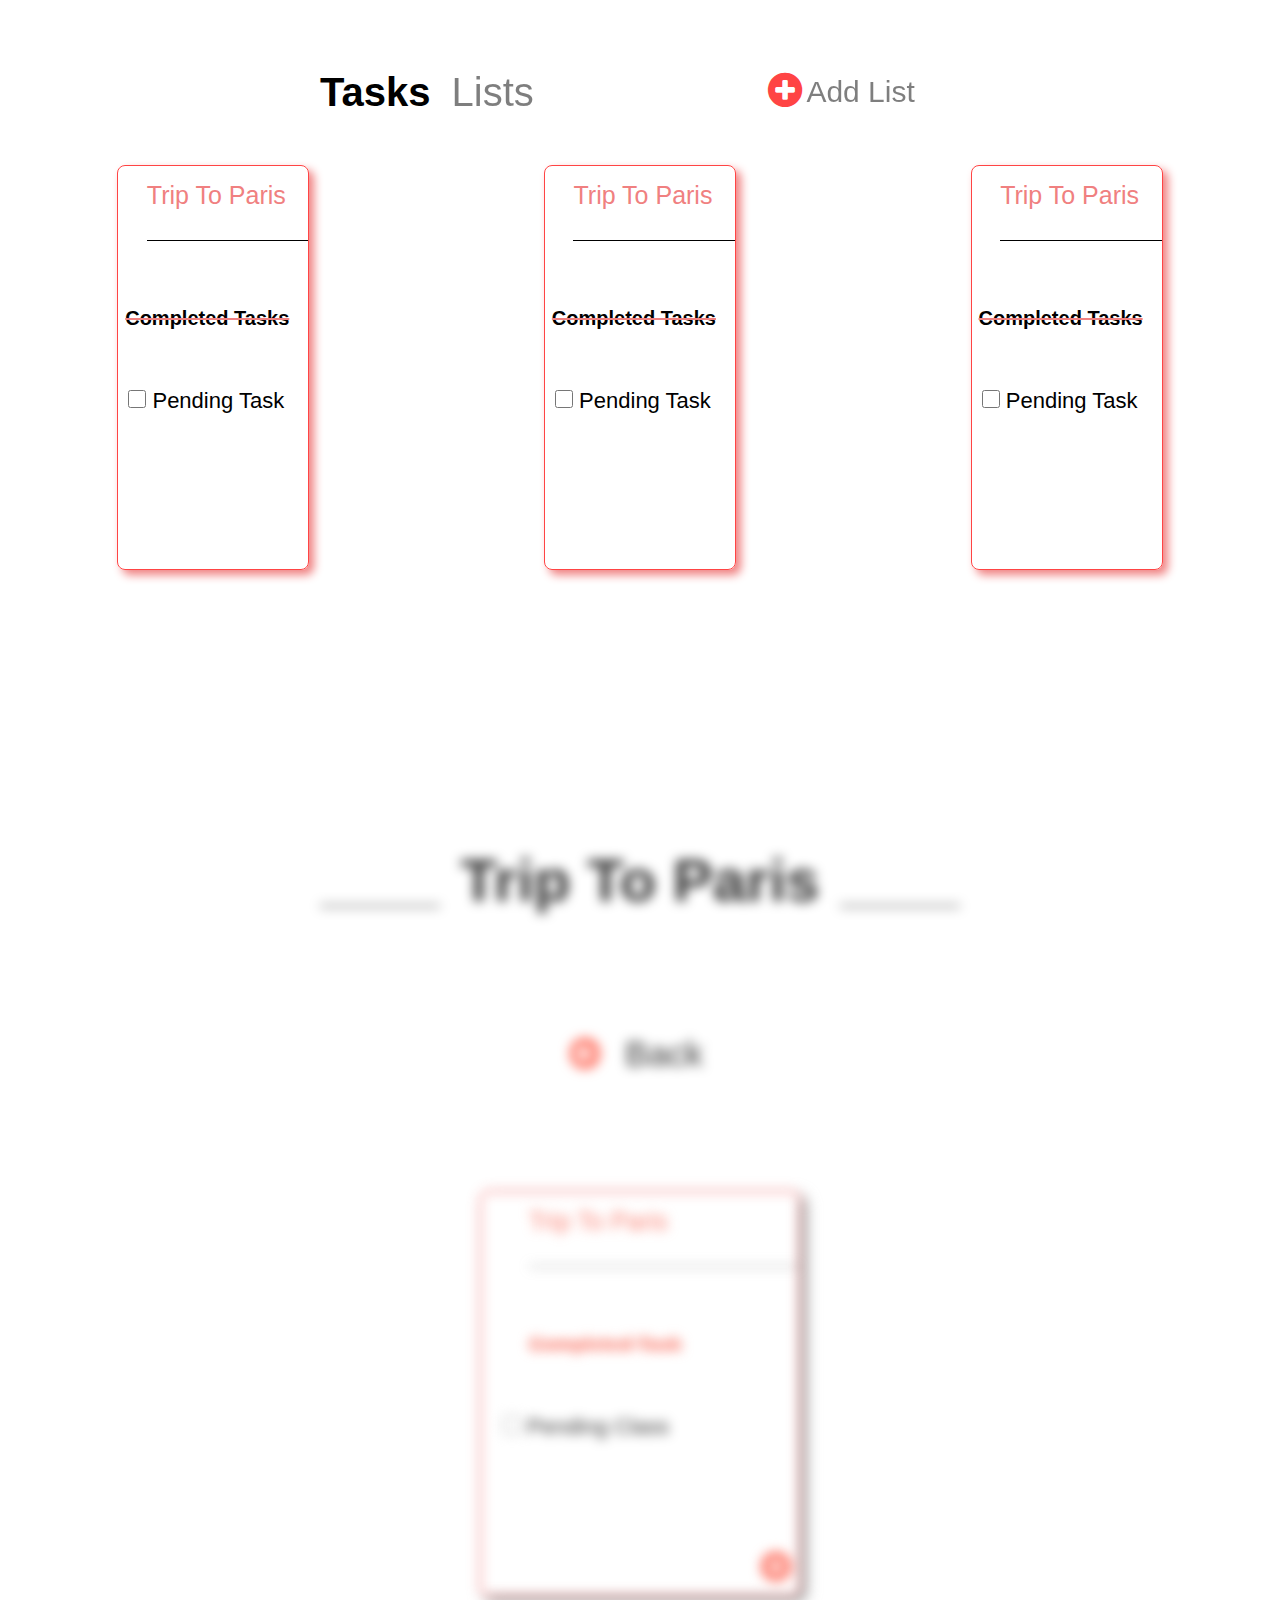
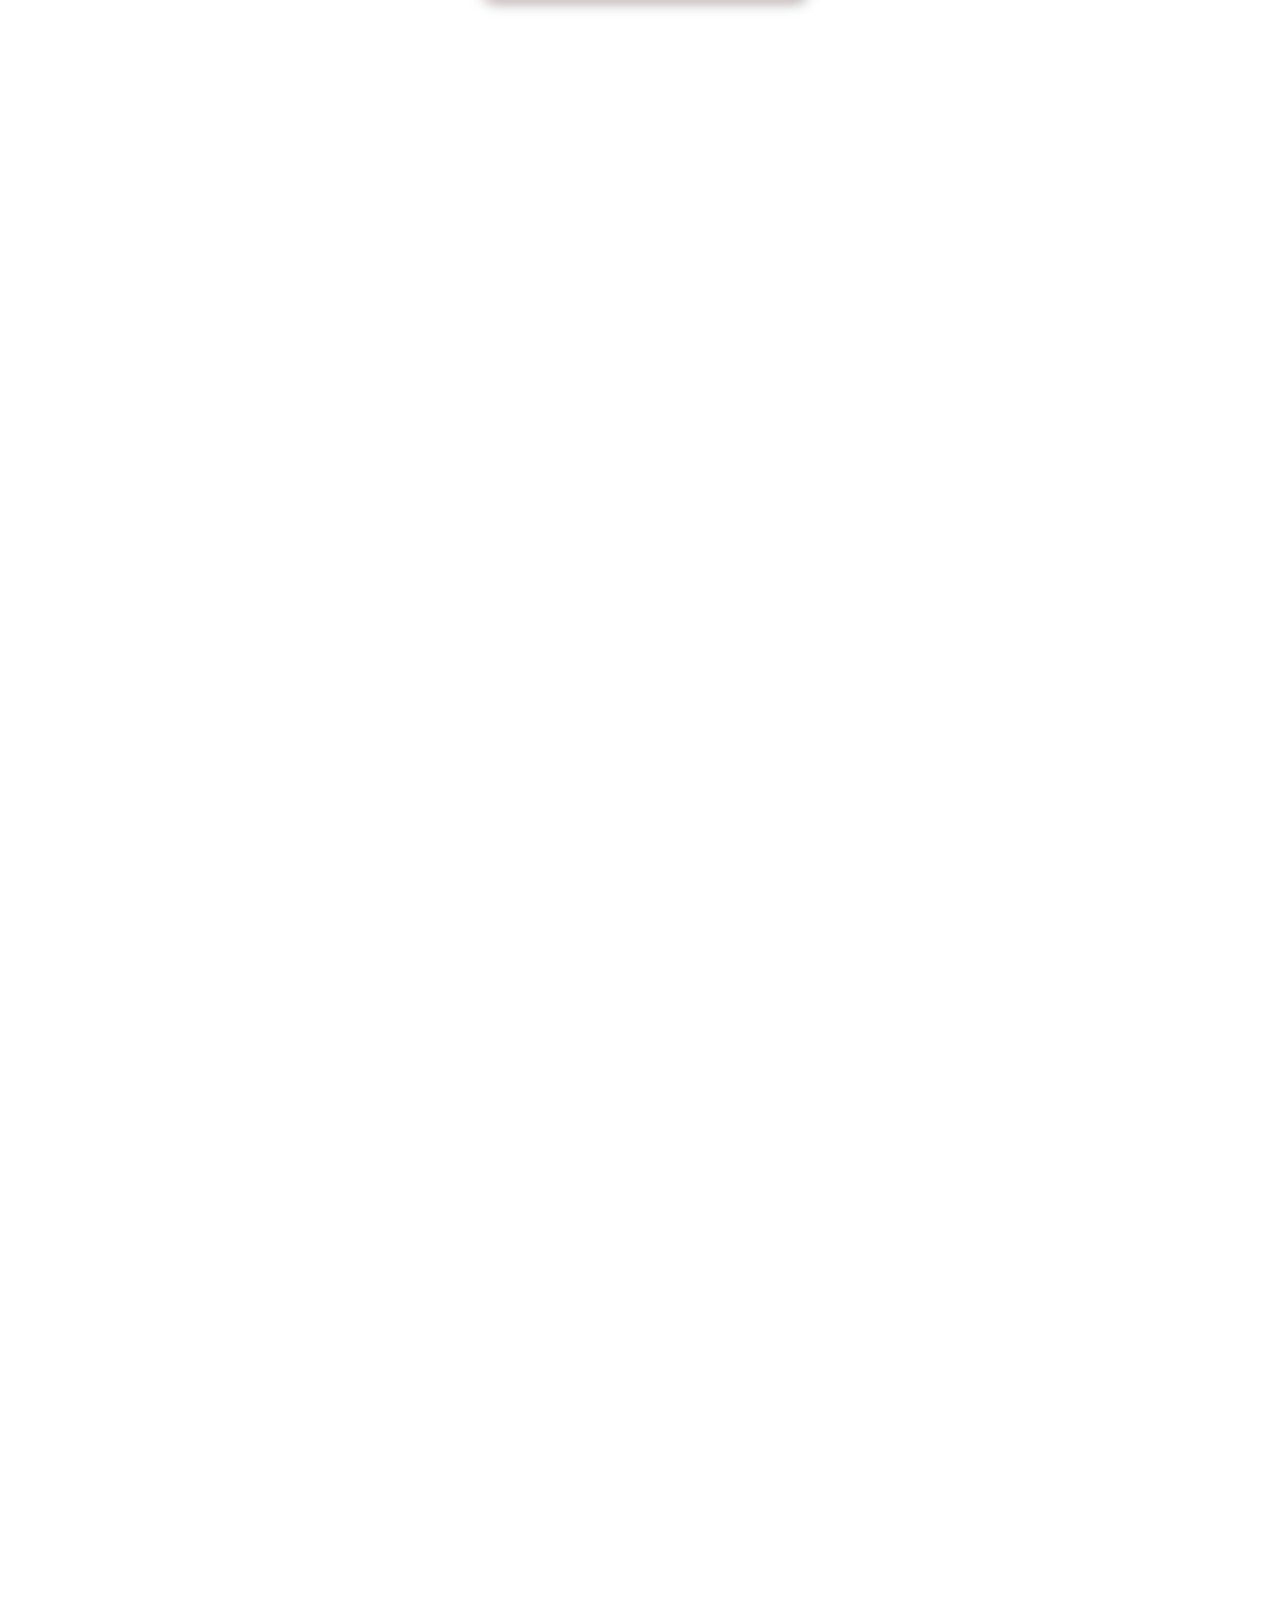
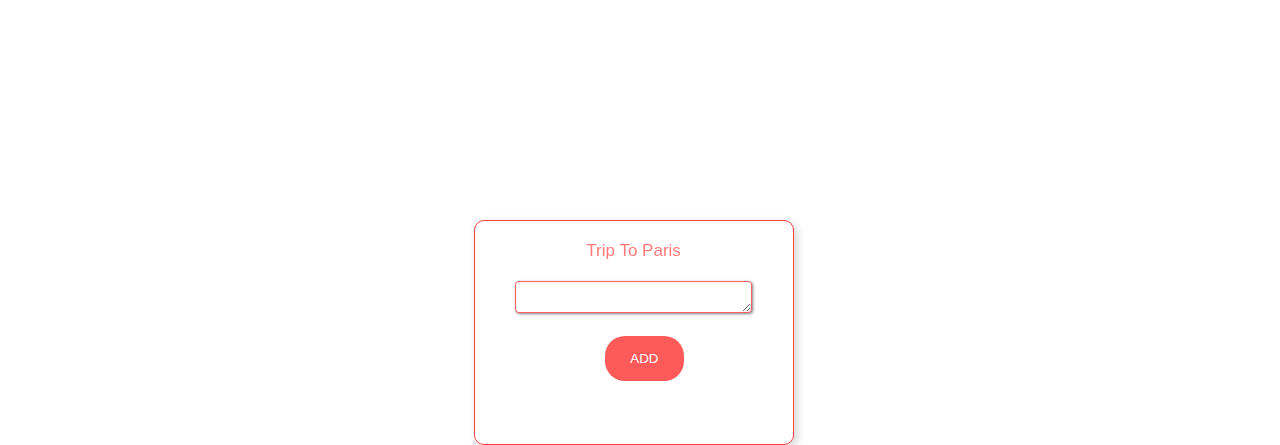
==== commit b037eb8c: "Update index.html" ====
--- a/index.html
+++ b/index.html
@@ -110,53 +110,9 @@
 
     </div>
     
-<!-- Page 2 -->
 
-<div class="page2">
 
-    <div class="trip_paris">
-        <div class="heading">
-             Trip To Paris
-        </div>
-    
-        <div class="lower_container">
-    
-            <div class="arrow">
-                 <i class="fa fa-arrow-circle-left"></i>
-            </div>
-         
-            <div class="text_back">
-               Back
-            </div>
-        </div>
-    </div>
-    
-    <div class="card">
-    
-     <div class="c1">
-         <p>Trip To Paris</p>
-     </div>
-    
-     <div class="c2">
-         <p>Completed Task</p>
-     </div>
-    
-     <div class="c3">
-         <form>
-             <input type="checkbox" name="checkbox" id="check1" >
-             <label for="check">Pending Class</label>
-         </form>
-     </div>
-    
-     <div id="page2_blur" class="plus">
-         <i class="fa fa-plus-circle"></i>
-     </div>
-    
-    </div>
-
-</div>
-
-<!--  blur -->
+<!-- page 2 blur -->
 
 <div class="not-show" id="page2_blur">
     <div class="page2">
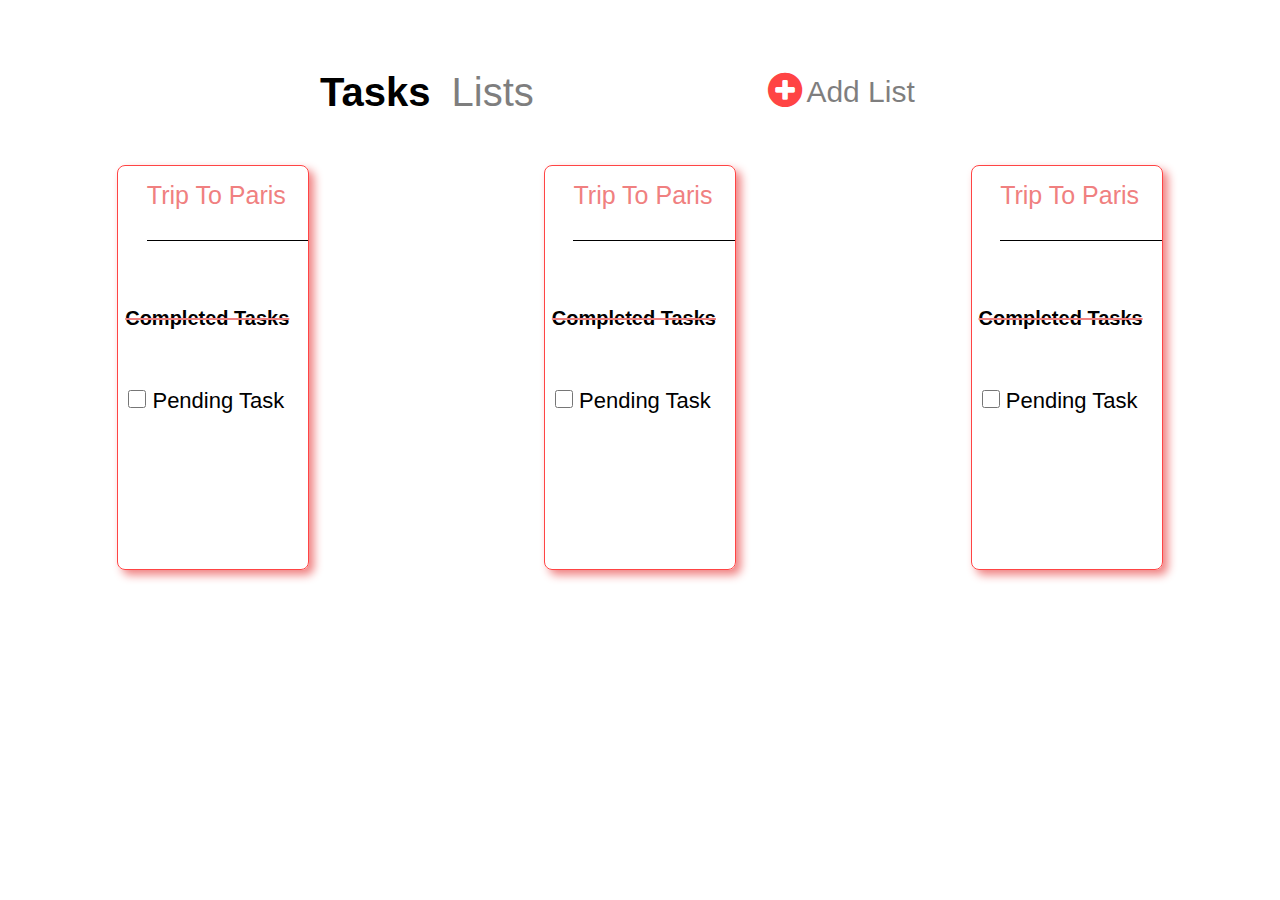
==== commit 5ff02035: "Update index.html" ====
--- a/index.html
+++ b/index.html
@@ -111,64 +111,5 @@
     </div>
     
 
-
-<!-- page 2 blur -->
-
-<div class="not-show" id="page2_blur">
-    <div class="page2">
-
-        <div class="trip_paris">
-            <div class="heading">
-                 Trip To Paris
-            </div>
-        
-            <div class="lower_container">
-        
-                <div class="arrow">
-                     <i class="fa fa-arrow-circle-left"></i>
-                </div>
-             
-                <div class="text_back">
-                   Back
-                </div>
-            </div>
-        </div>
-        
-        <div class="card">
-        
-         <div class="c1">
-             <p>Trip To Paris</p>
-         </div>
-        
-         <div class="c2">
-             <p>Completed Task</p>
-         </div>
-        
-         <div class="c3">
-             <form>
-                 <input type="checkbox" name="checkbox" id="check1" >
-                 <label for="check">Pending Class</label>
-             </form>
-         </div>
-        
-         <div class="plus">
-             <i class="fa fa-plus-circle"></i>
-         </div>
-        
-        </div>
-    
-    </div>
-</div>
-
-<div class="pop-up1">
-    
-    <center> <p id="add_new1">Trip To Paris</p> </center> 
-    
-    <center> <textarea  class="pop-upbar1" ></textarea> </center> 
-    
-    <button class="pop-up-button1">ADD</button>
-
-</div>
-
 </body>
 </html>
--- a/index.css
+++ b/index.css
@@ -248,6 +248,12 @@
     filter: blur(6px);
     -webkit-filter: blur(6px);
     margin-top: 20%;
+}
+
+.not-show-one{
+    filter: blur(6px);
+    -webkit-filter: blur(6px);
+    margin-top: 10%;
 }
 
 .pop-up{
@@ -300,7 +306,7 @@
 
 .pop-up1{
     position: absolute;
-    top: 380%;
+    top: 70%;
     left: 37%;  /*37  25%  37   right middle left*/
     height: 25vh;
     width: 25%;
